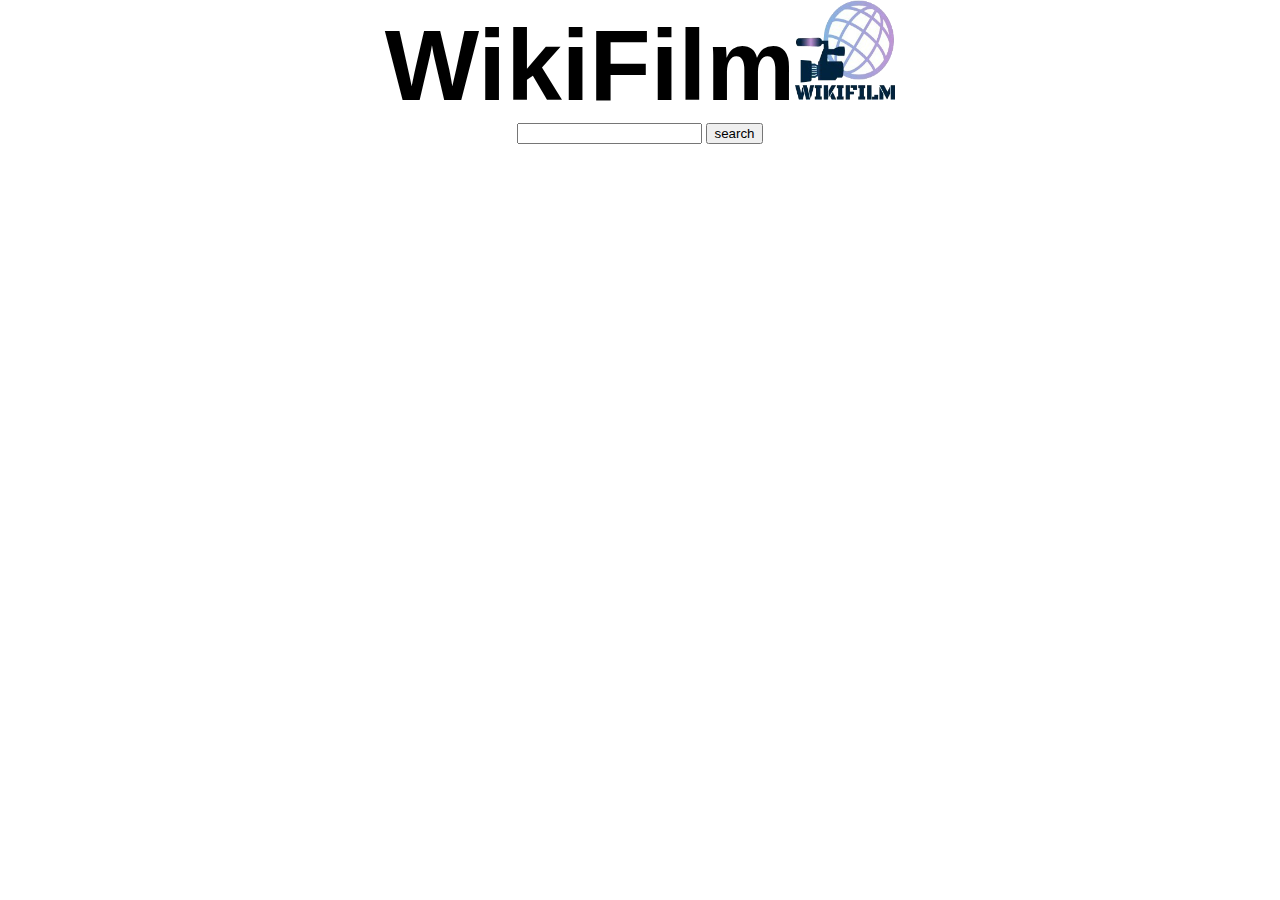
==== src/main/webapp/index.html @ 691b5044 "Merge remote-tracking branch 'origin/Alvaro' into German" ====
<html>
<head>
<meta http-equiv="Content-Type" content="text/html; charset=ISO-8859-1">
<title>Wikifilm</title>
<link rel="stylesheet" type="text/css" href="css/header.css">

</head>
<body>
    <div class = "main">
     <center>    
        <div class="header">
            <div class="header_box">
                <div class="title">
                    <a href=""><b>WikiFilm</b><img src="images/Logo3.png" width="100" height="100"></a>
                </div>
            </div>
              <div class="searchDiv">
			    <form id="searchForm" action="SearchController" method="post">
				    <input type="text" name="searchQuery" required/> 
				    <input type="submit" name="searchBtn" title="search" value="search">
			    </form>
           		 </div>
        </div>
   </center>        
   </div>
</body>
</html>
---- src/main/webapp/css/header.css ----
@import url(http://fonts.googleapis.com/css?family=Cabin:400);

head{
    float: left;
    width: 100%;
    margin: 0px;
}
body{
    float: left;
    width: 100%;
    margin: 0px;
    background-image:url("https://img-cdn.hipertextual.com/files/2017/03/Captura-de-pantalla-2017-03-30-a-las-11.59.05.png?strip=all&lossy=1&quality=70&resize=670%2C410&ssl=1");
    background-size: 100%;
}
.main{
    float: left;
    width: 100%;
    margin: 0px;
}
.header{
    float: left;
    width: 100%;
}
.header_box{
    margin: 0 auto;
    width: 100%;
}
.title a{
    font-size: 100px;
    margin:0px;
    padding: 360px;
    text-decoration: none;
    text-align: center;
    font-family: sans-serif;
    color:  black;
    
}
/*.searchDiv{
    margin-top: 300px; 
}
*/
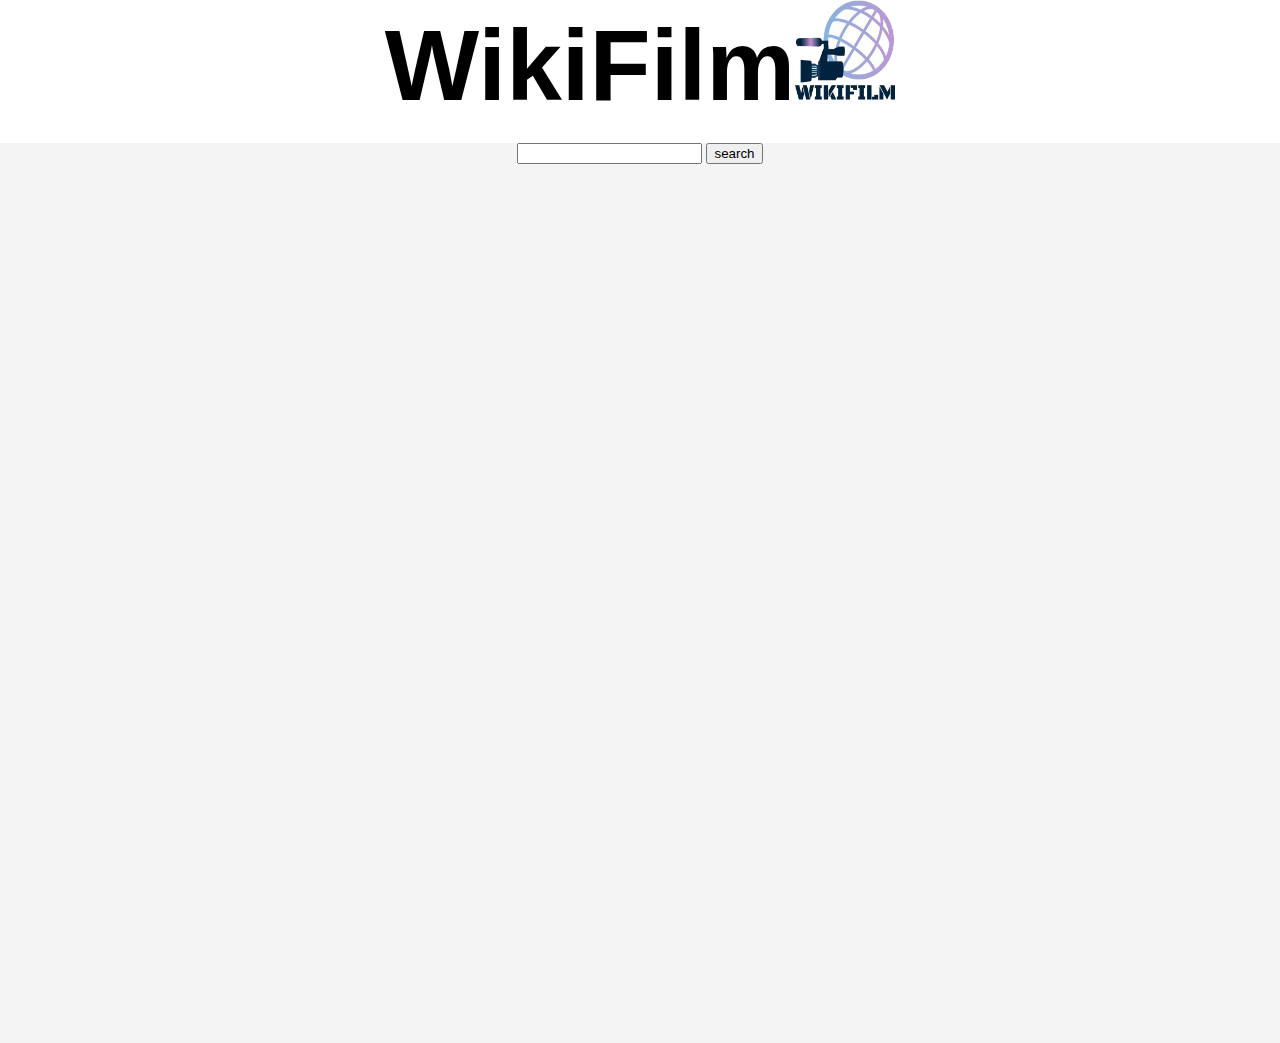
==== commit 7f15c4fe: "Revert "Merge remote-tracking branch 'origin/Alvaro' into German"" ====
--- a/src/main/webapp/index.html
+++ b/src/main/webapp/index.html
@@ -7,21 +7,21 @@
 </head>
 <body>
     <div class = "main">
-     <center>    
-        <div class="header">
-            <div class="header_box">
-                <div class="title">
-                    <a href=""><b>WikiFilm</b><img src="images/Logo3.png" width="100" height="100"></a>
-                </div>
-            </div>
-              <div class="searchDiv">
-			    <form id="searchForm" action="SearchController" method="post">
-				    <input type="text" name="searchQuery" required/> 
-				    <input type="submit" name="searchBtn" title="search" value="search">
-			    </form>
-           		 </div>
-        </div>
-   </center>        
-   </div>
+        <center>
+        	<div class="header">
+            	<div class="header_box">
+                	<div class="title">
+                    	<a href=""><b>WikiFilm</b><img src="images/Logo3.png" width="100" height="100"></a>
+                	</div>
+            	</div>
+            	<div class="searchDiv">
+			    	<form id="searchForm" action="SearchController" method="post">
+				    	<input type="text" name="searchQuery" required/> 
+				    	<input type="submit" name="searchBtn" title="search" value="search">
+			   		</form>
+            	</div>
+        	</div>
+        </center>
+    </div>
 </body>
 </html>--- a/src/main/webapp/css/header.css
+++ b/src/main/webapp/css/header.css
@@ -35,7 +35,12 @@
     color:  black;
     
 }
-/*.searchDiv{
-    margin-top: 300px; 
-}
-*/+
+.searchDiv {
+    margin-top: 20px;
+    background: #f4f4f4;
+	height: 100%;
+	position: absolute;
+	text-align: center;
+	width: 100%;
+}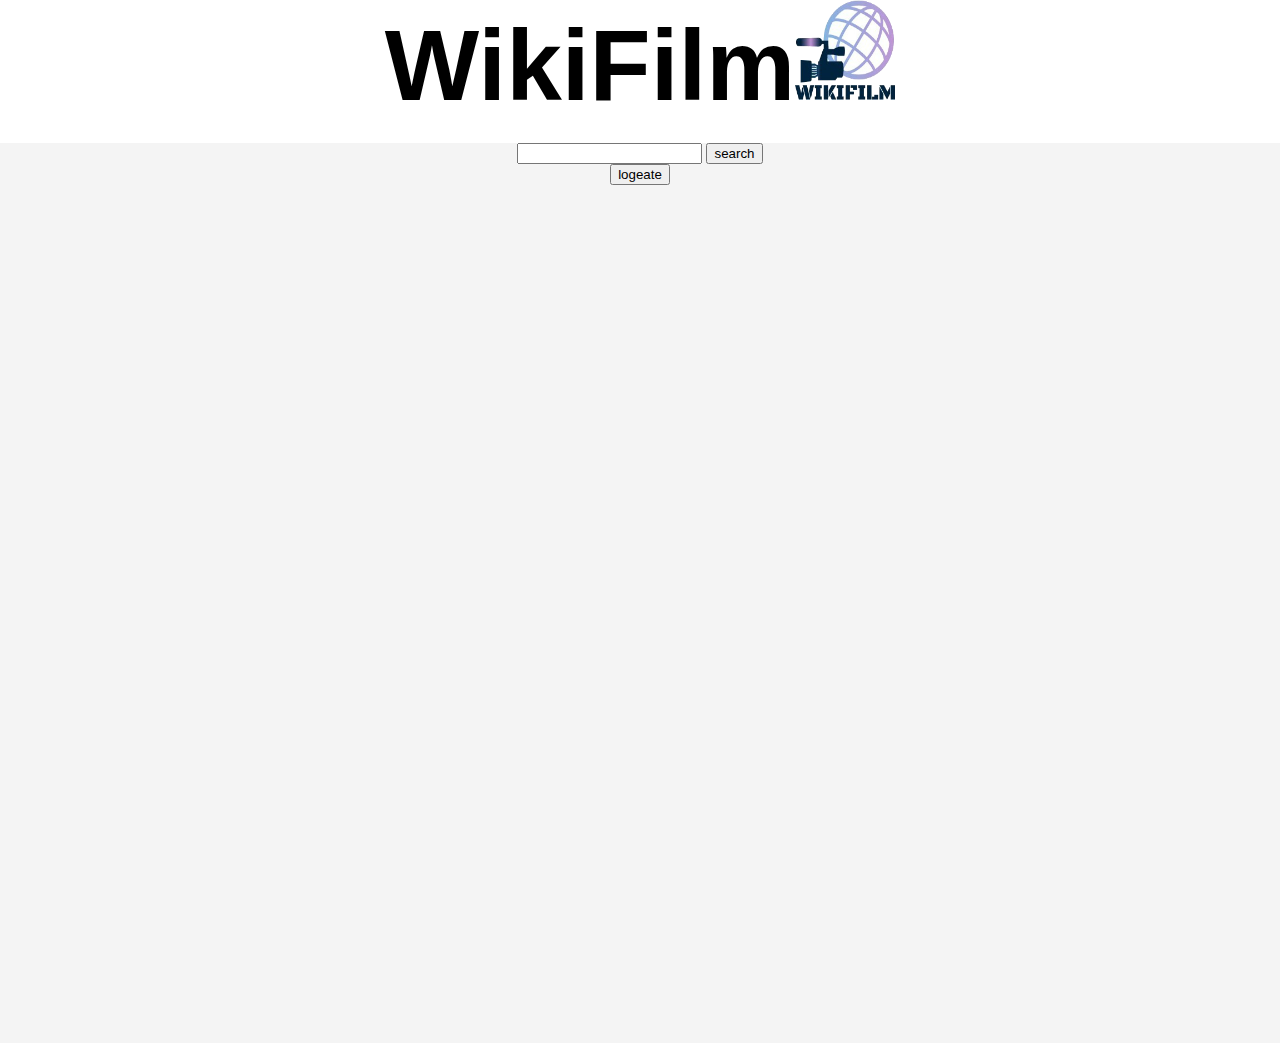
==== commit acddf64a: "Revert "Merge remote-tracking branch 'origin/German' into Josan"" ====
--- a/src/main/webapp/index.html
+++ b/src/main/webapp/index.html
@@ -1,3 +1,5 @@
+
+<!DOCTYPE html> 
 <html>
 <head>
 <meta http-equiv="Content-Type" content="text/html; charset=ISO-8859-1">
@@ -8,19 +10,22 @@
 <body>
     <div class = "main">
         <center>
-        	<div class="header">
-            	<div class="header_box">
-                	<div class="title">
-                    	<a href=""><b>WikiFilm</b><img src="images/Logo3.png" width="100" height="100"></a>
-                	</div>
-            	</div>
-            	<div class="searchDiv">
-			    	<form id="searchForm" action="SearchController" method="post">
-				    	<input type="text" name="searchQuery" required/> 
-				    	<input type="submit" name="searchBtn" title="search" value="search">
-			   		</form>
-            	</div>
-        	</div>
+        <div class="header">
+            <div class="header_box">
+                <div class="title">
+                    <a href=""><b>WikiFilm</b><img src="images/Logo3.png" width="100" height="100"></a>
+                </div>
+            </div>
+            <div class="searchDiv">
+			    <form id="searchForm" action="SearchController" method="post">
+				    <input type="text" name="searchQuery" required/> 
+				    <input type="submit" name="searchBtn" title="search" value="search">
+			    </form>
+			   <form id="searchForm" method="post" class="listaForm" action="/TMDBRegistryController">
+				<input type='submit' name='Logueate en TMDB' title="Logueate en TMDB" value="logeate"/>
+				</form>
+            </div>
+        </div>
         </center>
     </div>
 </body>
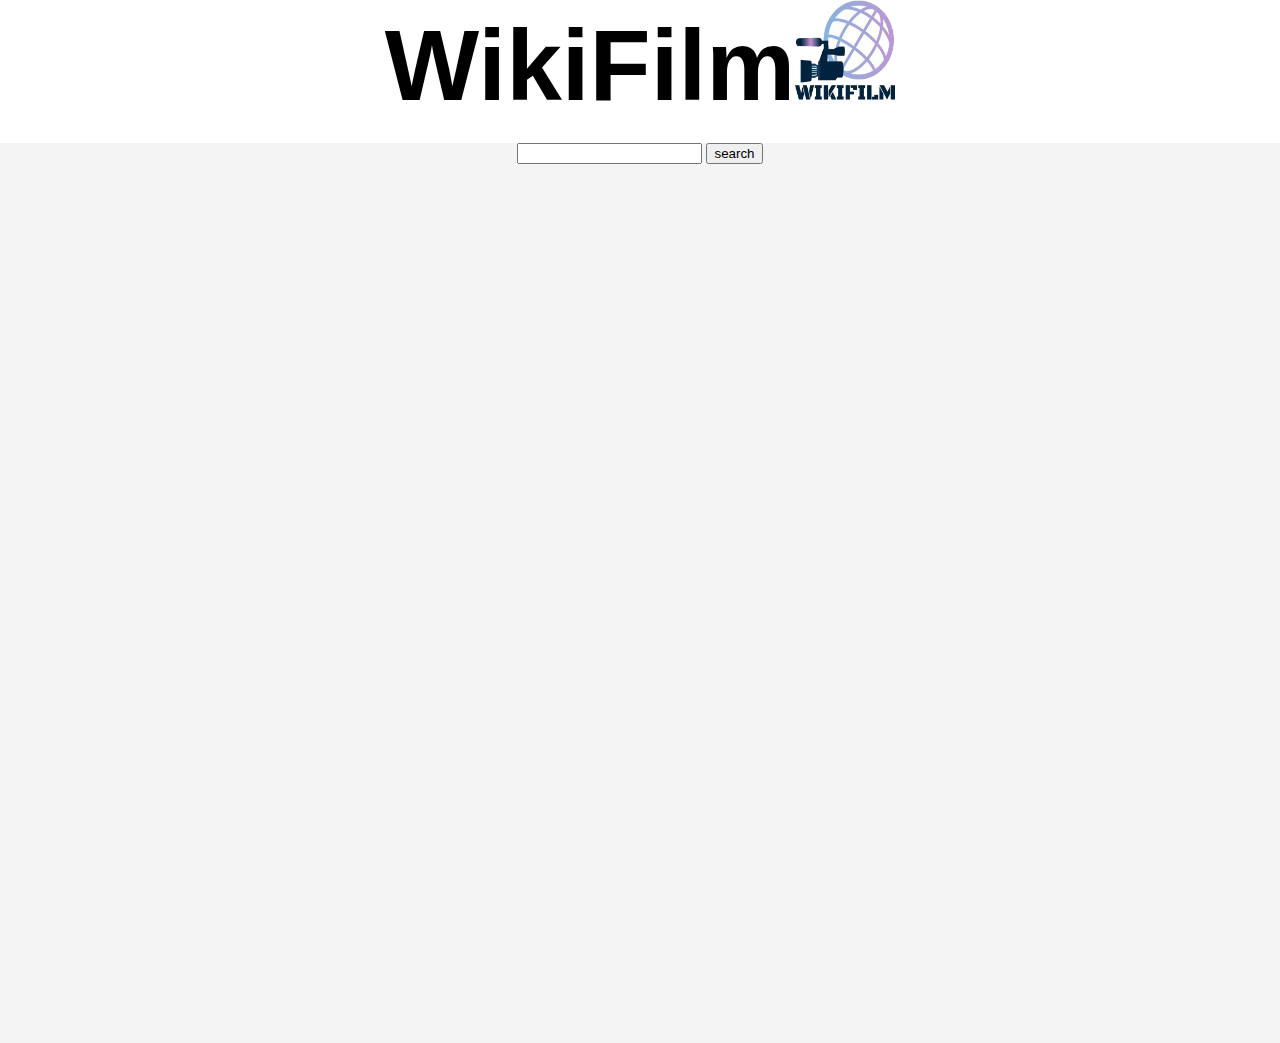
==== commit 97e806e6: "Revert "Revert "Merge remote-tracking branch 'origin/German' into Josan""" ====
--- a/src/main/webapp/index.html
+++ b/src/main/webapp/index.html
@@ -1,5 +1,3 @@
-
-<!DOCTYPE html> 
 <html>
 <head>
 <meta http-equiv="Content-Type" content="text/html; charset=ISO-8859-1">
@@ -10,22 +8,19 @@
 <body>
     <div class = "main">
         <center>
-        <div class="header">
-            <div class="header_box">
-                <div class="title">
-                    <a href=""><b>WikiFilm</b><img src="images/Logo3.png" width="100" height="100"></a>
-                </div>
-            </div>
-            <div class="searchDiv">
-			    <form id="searchForm" action="SearchController" method="post">
-				    <input type="text" name="searchQuery" required/> 
-				    <input type="submit" name="searchBtn" title="search" value="search">
-			    </form>
-			   <form id="searchForm" method="post" class="listaForm" action="/TMDBRegistryController">
-				<input type='submit' name='Logueate en TMDB' title="Logueate en TMDB" value="logeate"/>
-				</form>
-            </div>
-        </div>
+        	<div class="header">
+            	<div class="header_box">
+                	<div class="title">
+                    	<a href=""><b>WikiFilm</b><img src="images/Logo3.png" width="100" height="100"></a>
+                	</div>
+            	</div>
+            	<div class="searchDiv">
+			    	<form id="searchForm" action="SearchController" method="post">
+				    	<input type="text" name="searchQuery" required/> 
+				    	<input type="submit" name="searchBtn" title="search" value="search">
+			   		</form>
+            	</div>
+        	</div>
         </center>
     </div>
 </body>
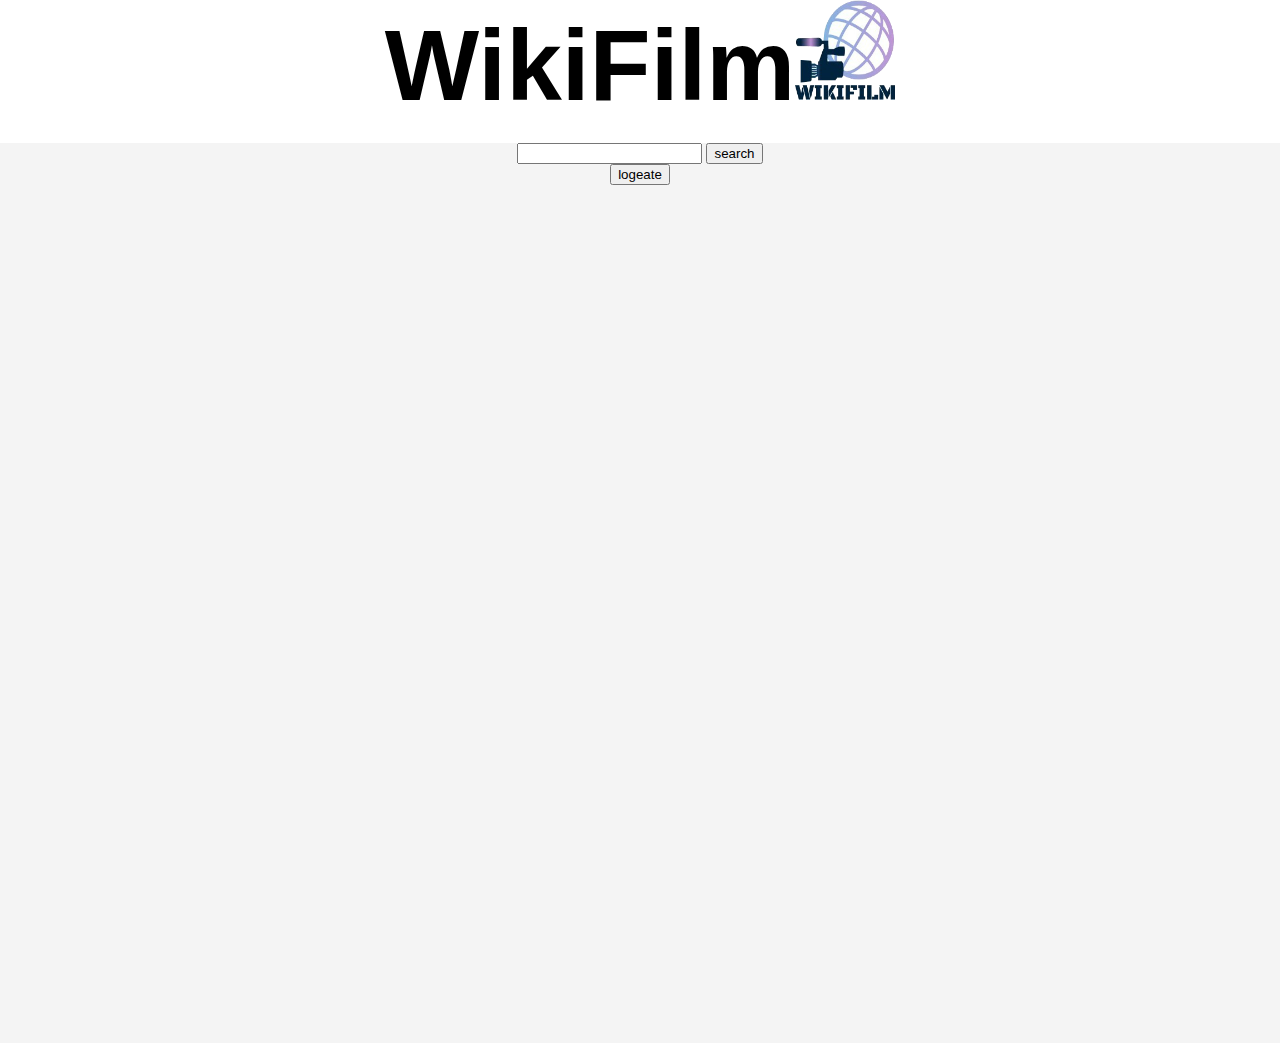
==== commit 6c18fb7b: "Revert "Merge branch 'Alvaro' of https://github.com/achaghirc/ProyectoAISS into Alvaro"" ====
--- a/src/main/webapp/index.html
+++ b/src/main/webapp/index.html
@@ -1,3 +1,4 @@
+<!DOCTYPE html> 
 <html>
 <head>
 <meta http-equiv="Content-Type" content="text/html; charset=ISO-8859-1">
@@ -8,19 +9,23 @@
 <body>
     <div class = "main">
         <center>
-        	<div class="header">
-            	<div class="header_box">
-                	<div class="title">
-                    	<a href=""><b>WikiFilm</b><img src="images/Logo3.png" width="100" height="100"></a>
-                	</div>
-            	</div>
-            	<div class="searchDiv">
-			    	<form id="searchForm" action="SearchController" method="post">
-				    	<input type="text" name="searchQuery" required/> 
-				    	<input type="submit" name="searchBtn" title="search" value="search">
-			   		</form>
-            	</div>
-        	</div>
+        <div class="header">
+            <div class="header_box">
+                <div class="title">
+                    <a href=""><b>WikiFilm</b><img src="images/Logo3.png" width="100" height="100"></a>
+                </div>
+            </div>
+            <div class="searchDiv">
+			    <form id="searchForm" action="SearchController" method="post">
+				    <input type="text" name="searchQuery" required/> 
+				    <input type="submit" name="searchBtn" title="search" value="search">
+			    </form>
+			    
+			   <form id="searchForm" method="post" class="listaForm" action="/TMDBRegistryController">
+				<input type='submit' name='Logueate en TMDB' title="Logueate en TMDB" value="logeate"/>
+				</form>
+            </div>
+        </div>
         </center>
     </div>
 </body>
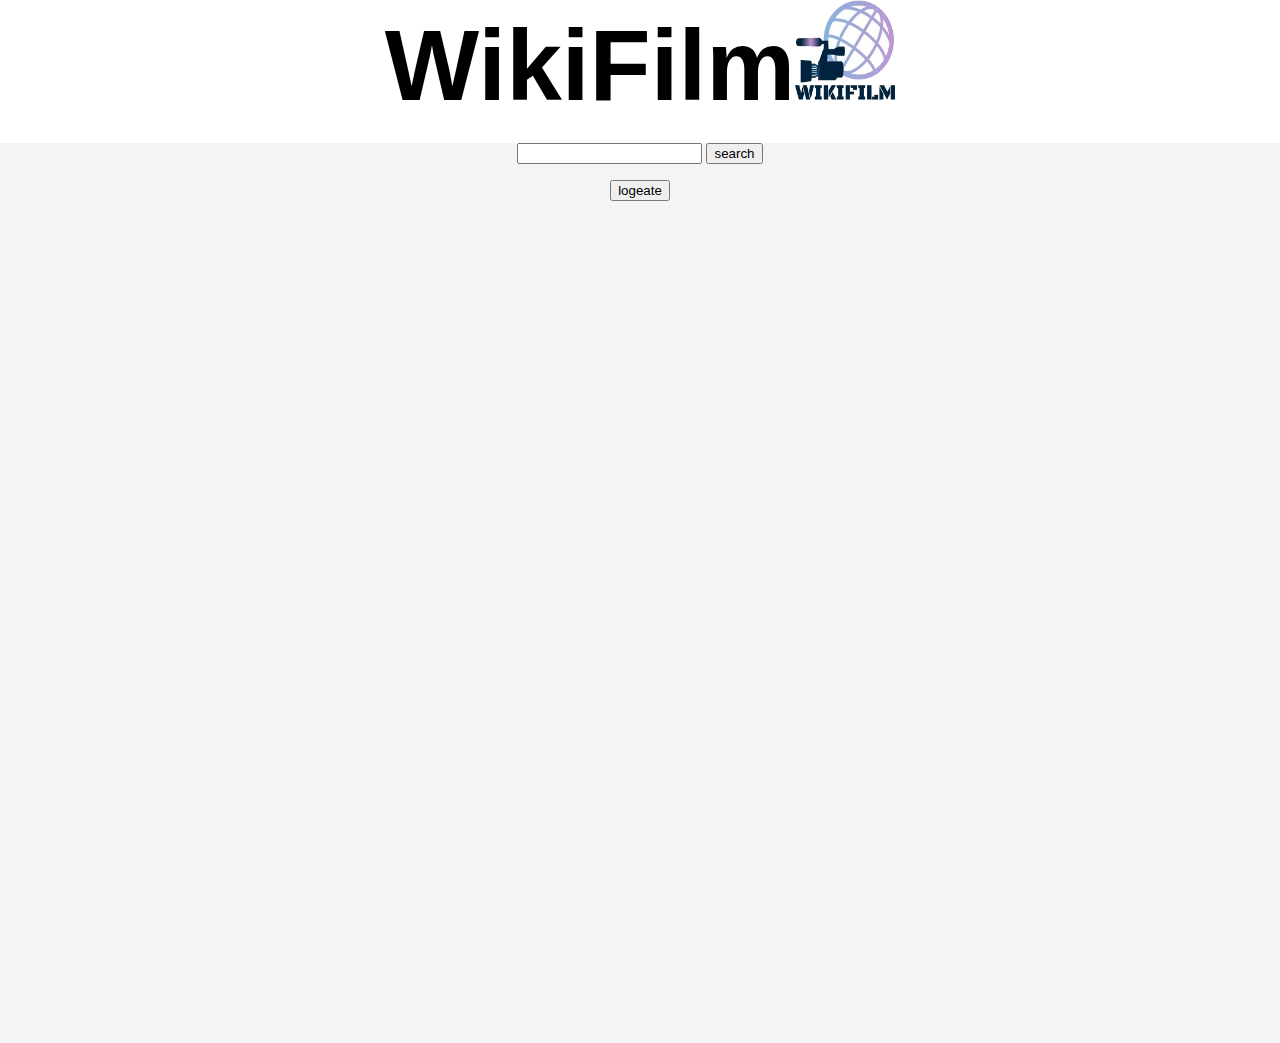
==== commit 1ea1dd0d: "Merge branch 'German' into Amine" ====
--- a/src/main/webapp/index.html
+++ b/src/main/webapp/index.html
@@ -1,4 +1,3 @@
-<!DOCTYPE html> 
 <html>
 <head>
 <meta http-equiv="Content-Type" content="text/html; charset=ISO-8859-1">
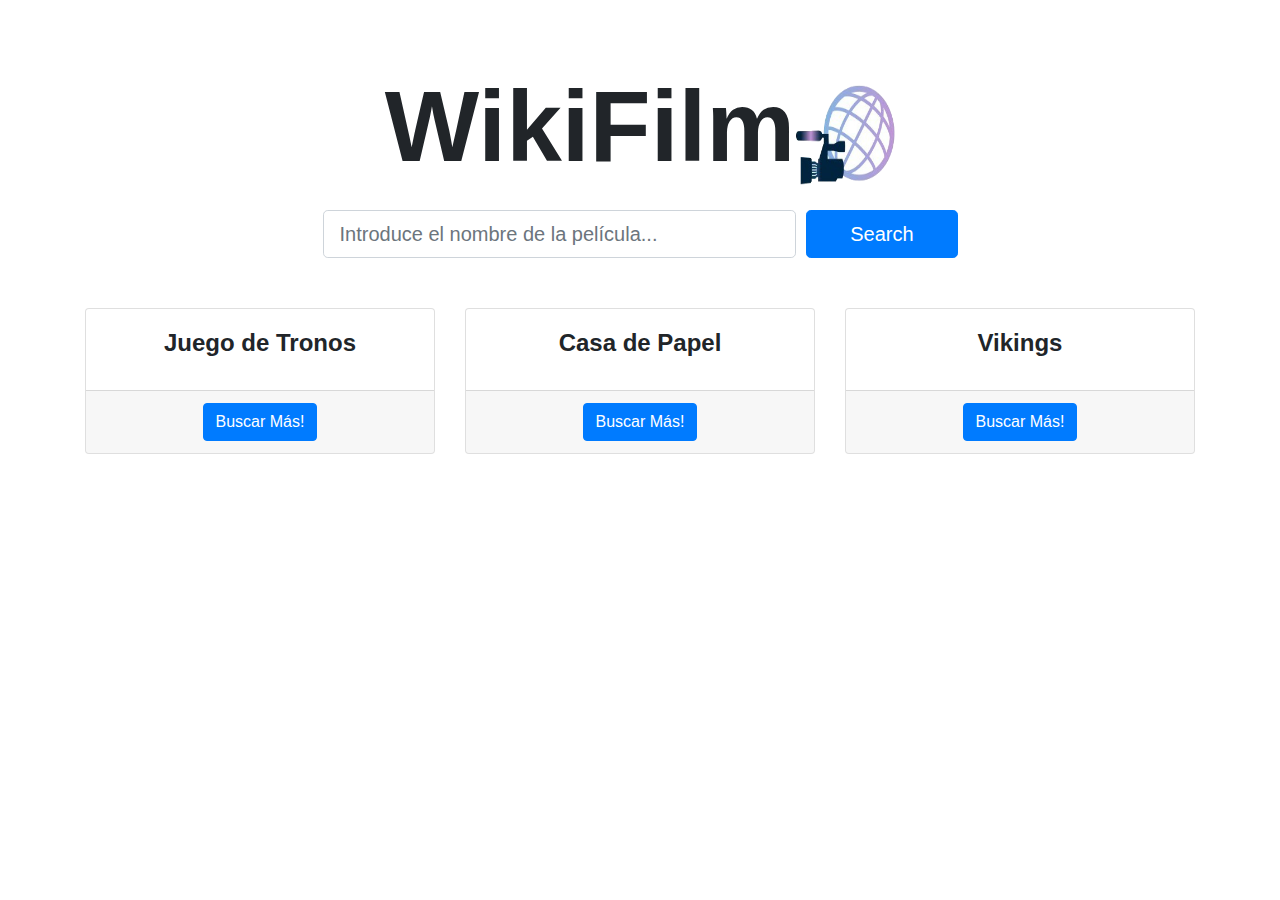
==== commit 4fa65468: "html y css" ====
--- a/src/main/webapp/index.html
+++ b/src/main/webapp/index.html
@@ -1,31 +1,94 @@
-<html>
+<!DOCTYPE html>
+<html lang="es" >
+
 <head>
-<meta http-equiv="Content-Type" content="text/html; charset=ISO-8859-1">
-<title>Wikifilm</title>
-<link rel="stylesheet" type="text/css" href="css/header.css">
+
+  <meta charset="utf-8">
+  <meta name="viewport" content="width=device-width, initial-scale=1, shrink-to-fit=no">
+  <meta name="description" content="">
+  <meta name="author" content="">
+
+  <title>WikiFilm</title>
+  
+  <!-- Bootstrap core CSS -->
+  <link rel="stylesheet" href="https://stackpath.bootstrapcdn.com/bootstrap/4.3.1/css/bootstrap.min.css" integrity="sha384-ggOyR0iXCbMQv3Xipma34MD+dH/1fQ784/j6cY/iJTQUOhcWr7x9JvoRxT2MZw1T" crossorigin="anonymous">
+
+  <!-- Custom styles for this template -->
+ <link href="css/landing-page.min.css" rel="stylesheet">
 
 </head>
+
 <body>
-    <div class = "main">
-        <center>
-        <div class="header">
-            <div class="header_box">
-                <div class="title">
-                    <a href=""><b>WikiFilm</b><img src="images/Logo3.png" width="100" height="100"></a>
-                </div>
+  <!-- Masthead -->
+
+  <div class="masthead text-black text-center">
+    <div class="overlay"></div>
+    <div class="container">
+      <div class="row">
+        <div class="col-xl-9 mx-auto">
+          <h1 class="mb-4">WikiFilm<img src="images/Logo4.png" width="100" height="100"></h1>
+        </div>
+        <div class="col-md-10 col-lg-8 col-xl-7 mx-auto">
+          <form id="searchForm" action="SearchController" method="post">
+            <div class="form-row">
+              <div class="col-12 col-md-9 mb-2 mb-md-0">
+                <input type="text" name="searchQuery" class="form-control form-control-lg" placeholder="Introduce el nombre de la película...">
+              </div>
+              <div class="col-12 col-md-3">
+                <button type="submit" name="searchBtn" title="search" value="search" class="btn btn-block btn-lg btn-primary">Search</button>
+              </div>
             </div>
-            <div class="searchDiv">
-			    <form id="searchForm" action="SearchController" method="post">
-				    <input type="text" name="searchQuery" required/> 
-				    <input type="submit" name="searchBtn" title="search" value="search">
-			    </form>
-			    
-			   <form id="searchForm" method="post" class="listaForm" action="/TMDBRegistryController">
-				<input type='submit' name='Logueate en TMDB' title="Logueate en TMDB" value="logeate"/>
-				</form>
-            </div>
+          </form>
         </div>
-        </center>
+      </div>
     </div>
+    <div class = "container">
+    <div class="row">
+      <div class="col-md-4 mb-5">
+        <div class="card h-100">
+          <img class="card-img-top" src="https://cdn-images-1.medium.com/max/1600/1*H3bvMl_AwSmdQLA3gE2CFg.jpeg" alt="">
+          <div class="card-body">
+            <h4 class="card-title">Juego de Tronos</h4>
+          <!--  <p class="card-text">Lorem ipsum dolor sit amet, consectetur adipisicing elit. Sapiente esse necessitatibus neque sequi doloribus.</p>-->
+          </div>
+          <div class="card-footer">
+            <a href="#" class="btn btn-primary">Buscar Más!</a>
+          </div>
+        </div>
+      </div>
+      <div class="col-md-4 mb-5">
+        <div class="card h-100">
+          <img class="card-img-top" src="http://www.compudescarga.com/wp-content/uploads/2018/05/la-casa-de-papel-temporada-2-completa-hd-720p-portada.jpg" alt="">
+          <div class="card-body">
+            <h4 class="card-title">Casa de Papel</h4>
+           <!--  <p class="card-text">Lorem ipsum dolor sit amet, consectetur adipisicing elit. Sapiente esse necessitatibus neque sequi doloribus.</p>-->
+          </div>
+          <div class="card-footer">
+            <a href="#" class="btn btn-primary">Buscar Más!</a>
+          </div>
+        </div>
+      </div>
+      <div class="col-md-4 mb-5">
+        <div class="card h-100">
+          <img class="card-img-top" src="https://theodinsravens.files.wordpress.com/2014/09/portada-vikings.jpg" alt="">
+          <div class="card-body">
+            <h4 class="card-title">Vikings</h4>
+            <!--  <p class="card-text">Lorem ipsum dolor sit amet, consectetur adipisicing elit. Sapiente esse necessitatibus neque sequi doloribus.</p>-->
+          </div>
+          <div class="card-footer">
+            <a href="#" class="btn btn-primary">Buscar Más!</a>
+          </div>
+        </div>
+      </div>
+    </div>
+    </div>
+  </div>
+  
+  <!-- Bootstrap core JavaScript -->
+  <script src="https://code.jquery.com/jquery-3.3.1.slim.min.js" integrity="sha384-q8i/X+965DzO0rT7abK41JStQIAqVgRVzpbzo5smXKp4YfRvH+8abtTE1Pi6jizo" crossorigin="anonymous"></script>
+  <script src="https://cdnjs.cloudflare.com/ajax/libs/popper.js/1.14.7/umd/popper.min.js" integrity="sha384-UO2eT0CpHqdSJQ6hJty5KVphtPhzWj9WO1clHTMGa3JDZwrnQq4sF86dIHNDz0W1" crossorigin="anonymous"></script>
+  <script src="https://stackpath.bootstrapcdn.com/bootstrap/4.3.1/js/bootstrap.min.js" integrity="sha384-JjSmVgyd0p3pXB1rRibZUAYoIIy6OrQ6VrjIEaFf/nJGzIxFDsf4x0xIM+B07jRM" crossorigin="anonymous"></script>        
+
 </body>
-</html>+
+</html>
--- a/src/main/webapp/css/landing-page.min.css
+++ b/src/main/webapp/css/landing-page.min.css
@@ -0,0 +1,45 @@
+/*!
+ * Start Bootstrap - Landing Page v5.0.4 (https://startbootstrap.com/template-overviews/landing-page)
+ * Copyright 2013-2019 Start Bootstrap
+ * Licensed under MIT (https://github.com/BlackrockDigital/startbootstrap-landing-page/blob/master/LICENSE)
+ */
+ body{
+     font-family:Lato,'Helvetica Neue',Helvetica,Arial,sans-serif
+    }
+ h1,h2,h3,h4,h5,h6{
+     font-family:Lato,'Helvetica Neue',Helvetica,Arial,sans-serif;
+     font-weight:700
+    }
+
+.container .row h1{
+    font-size: 100px
+}
+.masthead{position:relative;
+    background:url("https://blog.powerplanetonline.com/wp-content/uploads/2015/01/7d1f157af0455adcbe539ae235e47e12-946x560.jpg") no-repeat center center fixed;
+    background-size:cover;
+    padding-top:10rem;
+    padding-bottom:10rem
+}
+.masthead .overlay{
+     position:absolute;
+     height:100%;
+     width:100%;
+     top:0;
+     left:0;
+     opacity:.3
+    }
+.masthead h1{
+        font-size:2rem
+    }
+@media (min-width:768px){
+    .masthead{
+        padding-top:1rem;
+        padding-bottom:0rem
+    }
+    .masthead h1{
+        font-size:3rem
+    }}
+
+.container{
+    margin-top: 50px
+}